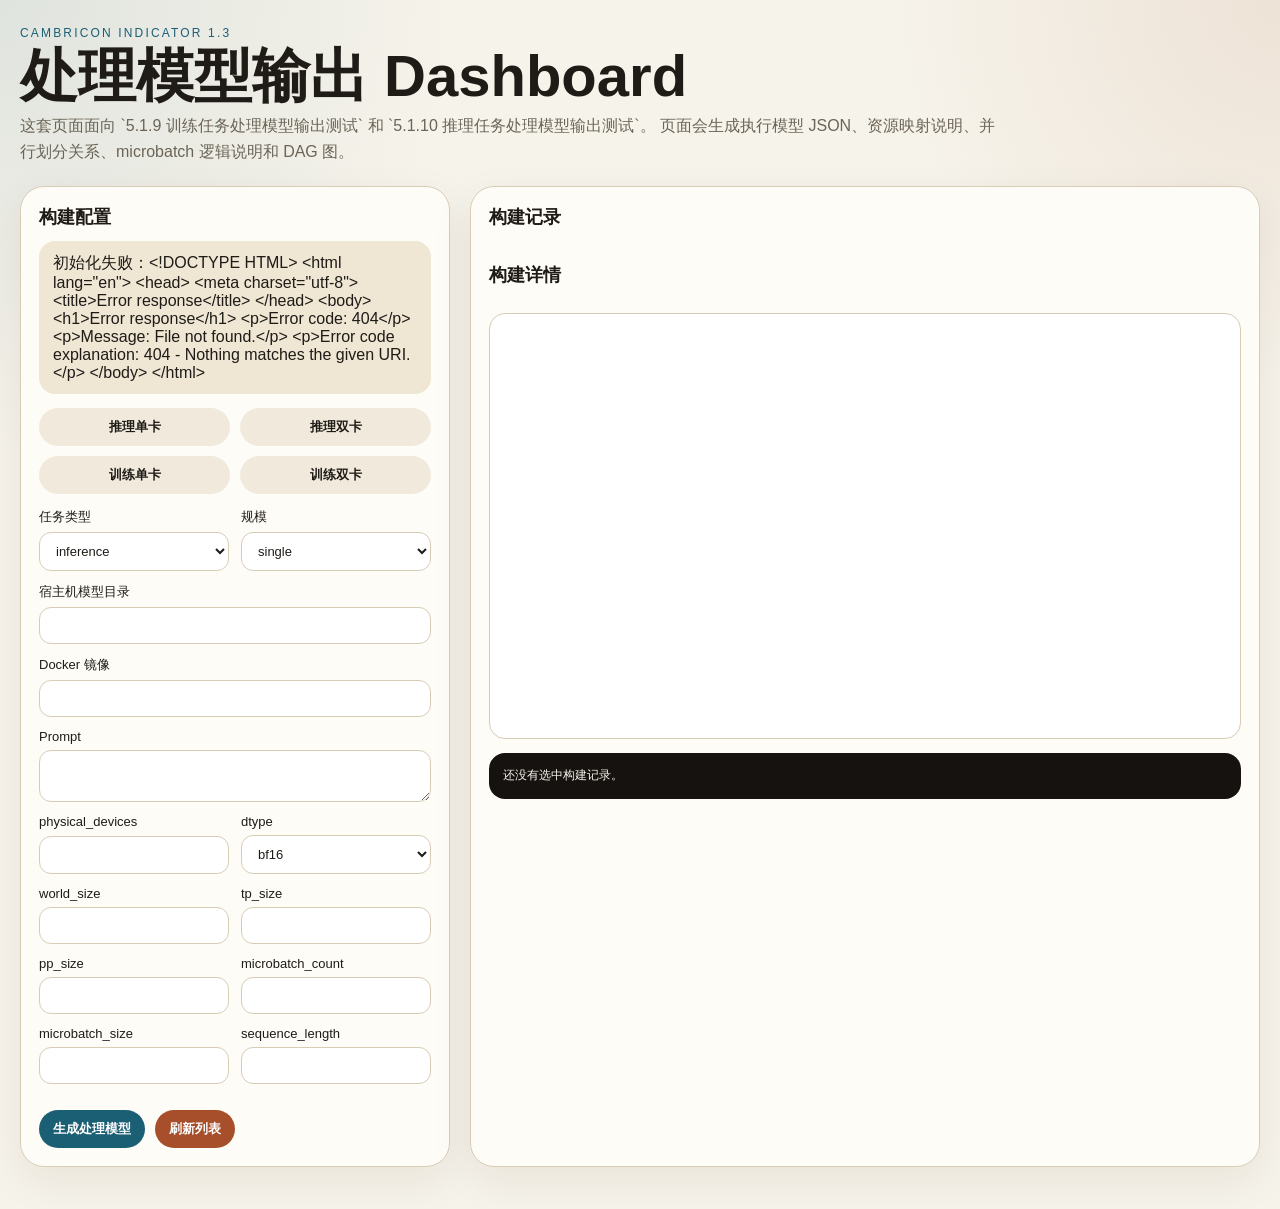
==== projects/indicators/1.3-execution-model/ui/index.html @ 266c0e1c "Initial import" ====
<!doctype html>
<html lang="zh-CN">
  <head>
    <meta charset="utf-8" />
    <meta name="viewport" content="width=device-width, initial-scale=1" />
    <title>寒武纪 1.3 处理模型输出 Dashboard</title>
    <style>
      :root {
        --bg: #f6f3ea;
        --panel: #fffdf8;
        --line: #d9ccb6;
        --text: #1f1b17;
        --muted: #6c6457;
        --accent: #1b5f75;
        --accent-2: #a64f2a;
      }
      * { box-sizing: border-box; }
      body {
        margin: 0;
        font-family: "Noto Sans SC", "Source Han Sans SC", sans-serif;
        color: var(--text);
        background:
          radial-gradient(circle at top left, rgba(27,95,117,0.10), transparent 26%),
          radial-gradient(circle at top right, rgba(166,79,42,0.10), transparent 22%),
          var(--bg);
      }
      .shell { max-width: 1460px; margin: 0 auto; padding: 26px 20px 42px; }
      .eyebrow { font-size: 12px; letter-spacing: 0.18em; text-transform: uppercase; color: var(--accent); }
      h1 { margin: 8px 0 10px; font-size: clamp(30px, 5vw, 58px); line-height: 0.95; }
      .sub { max-width: 980px; color: var(--muted); line-height: 1.6; margin-bottom: 22px; }
      .grid { display: grid; grid-template-columns: 430px minmax(0, 1fr); gap: 20px; }
      .panel { background: rgba(255,253,248,0.94); border: 1px solid var(--line); border-radius: 24px; padding: 18px; box-shadow: 0 14px 44px rgba(50,30,12,0.07); }
      h2 { margin: 0 0 12px; font-size: 18px; }
      .status { padding: 12px 14px; border-radius: 16px; margin-bottom: 14px; background: #efe6d4; }
      .preset-grid { display: grid; grid-template-columns: 1fr 1fr; gap: 10px; margin-bottom: 14px; }
      button { border: 0; border-radius: 999px; padding: 10px 14px; cursor: pointer; font-weight: 700; color: white; background: var(--accent); }
      button.secondary { background: var(--accent-2); }
      button.ghost { background: #f1eadc; color: var(--text); }
      label { display: grid; gap: 6px; margin-bottom: 12px; font-size: 13px; }
      input, select, textarea { width: 100%; padding: 10px 12px; border: 1px solid var(--line); border-radius: 12px; font: inherit; color: var(--text); background: white; }
      .two-col { display: grid; grid-template-columns: 1fr 1fr; gap: 12px; }
      .button-row { display: flex; gap: 10px; margin-top: 14px; }
      .run-list { display: grid; gap: 10px; }
      .run-card { border: 1px solid var(--line); border-radius: 16px; padding: 12px; background: #fffdfa; }
      .run-meta { color: var(--muted); font-size: 12px; margin-top: 6px; }
      .artifact-list { display: flex; flex-wrap: wrap; gap: 10px; margin-bottom: 14px; }
      .artifact-list a { color: var(--accent); font-weight: 700; text-decoration: none; }
      pre { margin: 0; padding: 14px; background: #16120f; color: #f8f4ec; border-radius: 16px; overflow: auto; font-size: 12px; line-height: 1.5; }
      .preview { border: 1px solid var(--line); border-radius: 16px; overflow: hidden; min-height: 420px; background: white; margin-bottom: 14px; }
      .preview iframe { width: 100%; height: 420px; border: 0; }
      @media (max-width: 980px) { .grid { grid-template-columns: 1fr; } .preset-grid { grid-template-columns: 1fr; } }
    </style>
  </head>
  <body>
    <div class="shell">
      <div class="eyebrow">Cambricon Indicator 1.3</div>
      <h1>处理模型输出 Dashboard</h1>
      <div class="sub">
        这套页面面向 `5.1.9 训练任务处理模型输出测试` 和 `5.1.10 推理任务处理模型输出测试`。
        页面会生成执行模型 JSON、资源映射说明、并行划分关系、microbatch 逻辑说明和 DAG 图。
      </div>
      <section class="grid">
        <div class="panel">
          <h2>构建配置</h2>
          <div class="status" id="status-box">页面已就绪。</div>
          <div class="preset-grid">
            <button class="ghost" data-preset="infer_single">推理单卡</button>
            <button class="ghost" data-preset="infer_dual">推理双卡</button>
            <button class="ghost" data-preset="train_single">训练单卡</button>
            <button class="ghost" data-preset="train_dual">训练双卡</button>
          </div>
          <form id="run-form">
            <div class="two-col">
              <label>任务类型<select id="task"><option value="inference">inference</option><option value="training">training</option></select></label>
              <label>规模<select id="scale"><option value="single">single</option><option value="dual">dual</option></select></label>
            </div>
            <label>宿主机模型目录<input id="host_model_dir"/></label>
            <label>Docker 镜像<input id="image"/></label>
            <label>Prompt<textarea id="prompt"></textarea></label>
            <div class="two-col">
              <label>physical_devices<input id="physical_devices"/></label>
              <label>dtype<select id="dtype"><option value="bf16">bf16</option><option value="fp16">fp16</option></select></label>
            </div>
            <div class="two-col">
              <label>world_size<input id="world_size" type="number" min="1"/></label>
              <label>tp_size<input id="tp_size" type="number" min="1"/></label>
            </div>
            <div class="two-col">
              <label>pp_size<input id="pp_size" type="number" min="1"/></label>
              <label>microbatch_count<input id="microbatch_count" type="number" min="1"/></label>
            </div>
            <div class="two-col">
              <label>microbatch_size<input id="microbatch_size" type="number" min="1"/></label>
              <label>sequence_length<input id="sequence_length" type="number" min="1"/></label>
            </div>
            <div class="button-row">
              <button type="submit">生成处理模型</button>
              <button class="secondary" type="button" id="refresh-btn">刷新列表</button>
            </div>
          </form>
        </div>
        <div class="panel">
          <h2>构建记录</h2>
          <div class="run-list" id="run-list"></div>
          <h2 style="margin-top: 22px;">构建详情</h2>
          <div class="artifact-list" id="artifact-list"></div>
          <div class="preview" id="preview-box"><iframe id="preview-frame"></iframe></div>
          <pre id="detail-box">还没有选中构建记录。</pre>
        </div>
      </section>
    </div>
    <script>
      const state = { presets: null, runs: [], selectedRunId: null };
      async function fetchJson(url, options) {
        const response = await fetch(url, options);
        if (!response.ok) throw new Error(await response.text());
        return response.json();
      }
      function setStatus(text) { document.getElementById("status-box").textContent = text; }
      function applyPayload(payload) {
        for (const [key, value] of Object.entries(payload)) {
          const element = document.getElementById(key);
          if (element) element.value = value;
        }
      }
      function collectPayload() {
        return {
          task: document.getElementById("task").value,
          scale: document.getElementById("scale").value,
          host_model_dir: document.getElementById("host_model_dir").value,
          image: document.getElementById("image").value,
          prompt: document.getElementById("prompt").value,
          physical_devices: document.getElementById("physical_devices").value,
          dtype: document.getElementById("dtype").value,
          world_size: Number(document.getElementById("world_size").value),
          tp_size: Number(document.getElementById("tp_size").value),
          pp_size: Number(document.getElementById("pp_size").value),
          microbatch_count: Number(document.getElementById("microbatch_count").value),
          microbatch_size: Number(document.getElementById("microbatch_size").value),
          sequence_length: Number(document.getElementById("sequence_length").value)
        };
      }
      function renderRuns() {
        const box = document.getElementById("run-list");
        box.innerHTML = "";
        for (const run of state.runs) {
          const button = document.createElement("button");
          button.type = "button";
          button.className = "run-card";
          button.style.textAlign = "left";
          button.innerHTML = `<strong>${run.payload.task} / ${run.payload.scale}</strong><div class="run-meta">run_id=${run.run_id} | status=${run.status}</div><div class="run-meta">${run.output_dir || ""}</div>`;
          button.addEventListener("click", () => { state.selectedRunId = run.run_id; renderDetail(run); });
          box.appendChild(button);
        }
      }
      function renderDetail(run) {
        const artifactList = document.getElementById("artifact-list");
        artifactList.innerHTML = "";
        let previewTarget = "";
        for (const artifact of (run.artifacts || [])) {
          const link = document.createElement("a");
          link.href = `/api/runs/${run.run_id}/artifacts/${artifact.path}`;
          link.textContent = artifact.name;
          link.target = "_blank";
          artifactList.appendChild(link);
          if (!previewTarget && (artifact.name.endsWith(".svg") || artifact.name.endsWith("index.html"))) {
            previewTarget = link.href;
          }
        }
        document.getElementById("preview-frame").src = previewTarget || "about:blank";
        document.getElementById("detail-box").textContent = JSON.stringify({
          payload: run.payload,
          summary: run.summary,
          error: run.error,
          output_dir: run.output_dir,
          stdout_tail: (run.stdout || "").slice(-6000),
          stderr_tail: (run.stderr || "").slice(-6000)
        }, null, 2);
      }
      async function refreshRuns() {
        const data = await fetchJson("/api/runs");
        state.runs = data.runs || [];
        renderRuns();
        if (state.selectedRunId) {
          const matched = state.runs.find((item) => item.run_id === state.selectedRunId);
          if (matched) renderDetail(matched);
        }
      }
      async function boot() {
        const data = await fetchJson("/api/defaults");
        state.presets = data.presets;
        applyPayload(data.defaults);
        document.querySelectorAll("[data-preset]").forEach((button) => {
          button.addEventListener("click", () => {
            applyPayload(state.presets[button.dataset.preset]);
            setStatus(`已套用 ${button.dataset.preset}`);
          });
        });
        document.getElementById("run-form").addEventListener("submit", async (event) => {
          event.preventDefault();
          setStatus("正在生成处理模型...");
          try {
            const result = await fetchJson("/api/runs", {
              method: "POST",
              headers: {"Content-Type": "application/json"},
              body: JSON.stringify(collectPayload())
            });
            setStatus(`已提交 run_id=${result.run_id}`);
            await refreshRuns();
          } catch (error) {
            setStatus(`提交失败：${error.message}`);
          }
        });
        document.getElementById("refresh-btn").addEventListener("click", refreshRuns);
        await refreshRuns();
        setInterval(refreshRuns, 4000);
      }
      boot().catch((error) => setStatus(`初始化失败：${error.message}`));
    </script>
  </body>
</html>
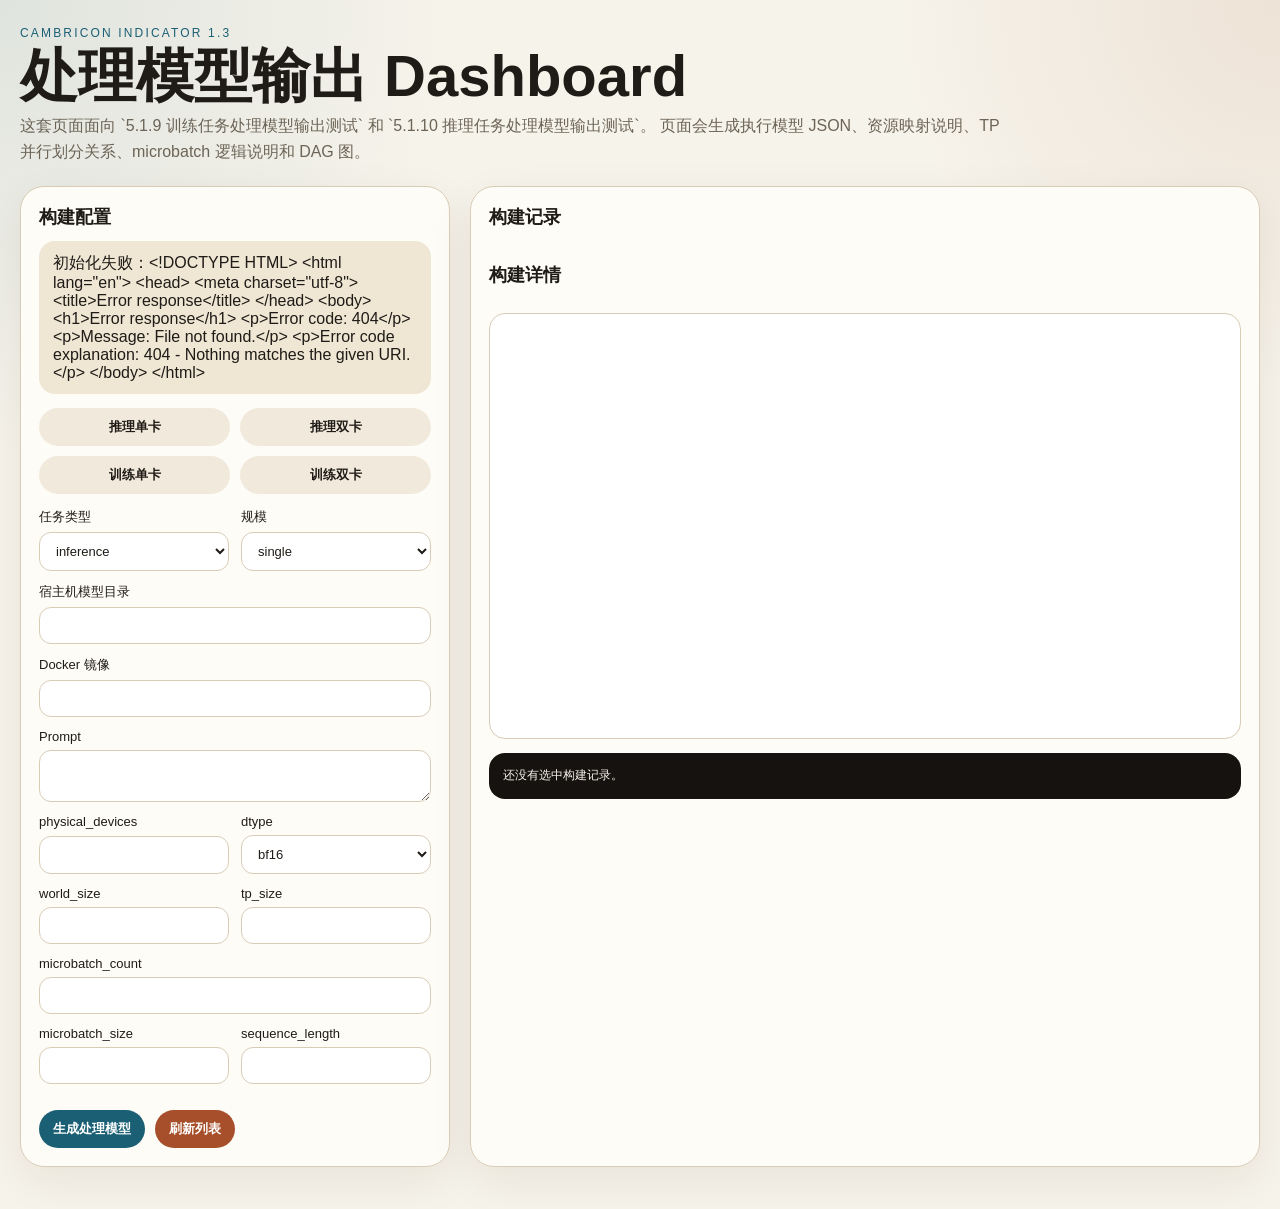
==== commit c18738a2: "Standardize Cambricon validation on TP" ====
--- a/projects/indicators/1.3-execution-model/ui/index.html
+++ b/projects/indicators/1.3-execution-model/ui/index.html
@@ -57,7 +57,7 @@
       <h1>处理模型输出 Dashboard</h1>
       <div class="sub">
         这套页面面向 `5.1.9 训练任务处理模型输出测试` 和 `5.1.10 推理任务处理模型输出测试`。
-        页面会生成执行模型 JSON、资源映射说明、并行划分关系、microbatch 逻辑说明和 DAG 图。
+        页面会生成执行模型 JSON、资源映射说明、TP 并行划分关系、microbatch 逻辑说明和 DAG 图。
       </div>
       <section class="grid">
         <div class="panel">
@@ -85,10 +85,7 @@
               <label>world_size<input id="world_size" type="number" min="1"/></label>
               <label>tp_size<input id="tp_size" type="number" min="1"/></label>
             </div>
-            <div class="two-col">
-              <label>pp_size<input id="pp_size" type="number" min="1"/></label>
-              <label>microbatch_count<input id="microbatch_count" type="number" min="1"/></label>
-            </div>
+            <label>microbatch_count<input id="microbatch_count" type="number" min="1"/></label>
             <div class="two-col">
               <label>microbatch_size<input id="microbatch_size" type="number" min="1"/></label>
               <label>sequence_length<input id="sequence_length" type="number" min="1"/></label>
@@ -134,7 +131,6 @@
           dtype: document.getElementById("dtype").value,
           world_size: Number(document.getElementById("world_size").value),
           tp_size: Number(document.getElementById("tp_size").value),
-          pp_size: Number(document.getElementById("pp_size").value),
           microbatch_count: Number(document.getElementById("microbatch_count").value),
           microbatch_size: Number(document.getElementById("microbatch_size").value),
           sequence_length: Number(document.getElementById("sequence_length").value)
